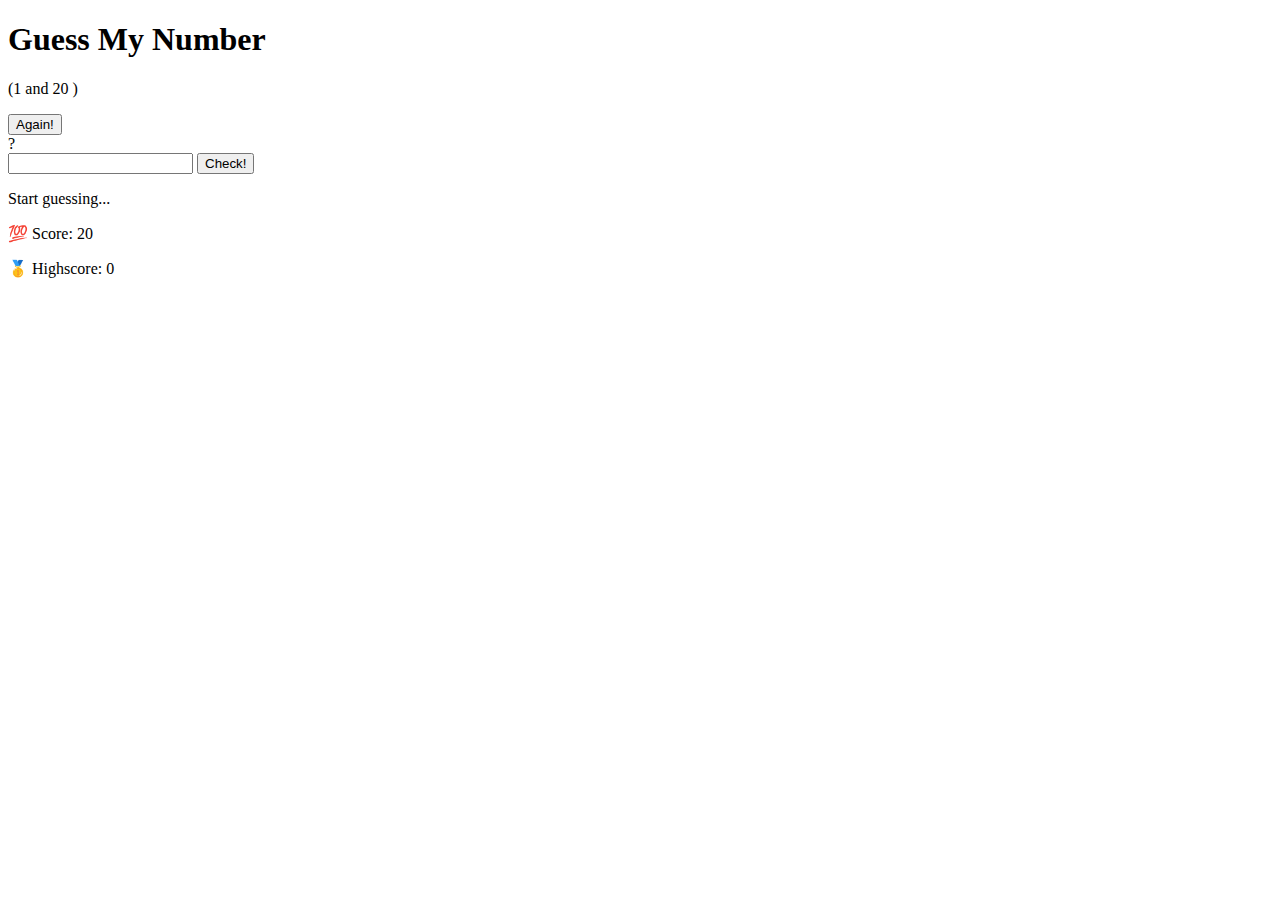
==== Dom_Manipulation/index.html @ fc6575d7 "Back after a long break." ====
<!DOCTYPE html>
<html lang="en"></html>
<meta charset="UTF-8" />
<meta name="viewport" content="width=device-width, initial-scale=1.0" />
<meta http-equiv="X-UA-Compatible" content="ie=edge" />
<link rel="stylesheet" href="style.css" />
<title>Guess My Number </title>
<head>
    <body>
        <header>
            <h1> Guess My Number </h1>
            <p class = "between">(1 and 20 )</p>
            <button class = btn again"> Again!</button>
            <div class = "number">?</div>
        </header>
        <main>
            <section class="left">
                <input type="number" class="guess" />
                <button class="btn check">Check!</button>
              </section>
              <section class="right">
                <p class="message">Start guessing...</p>
                <p class="label-score">💯 Score: <span class="score">20</span></p>
                <p class="label-highscore">
                  🥇 Highscore: <span class="highscore">0</span>
                </p>
              </section>
        </main>
        <scriptsrc = "script.js"></scriptsrc>
    </body>
</head>
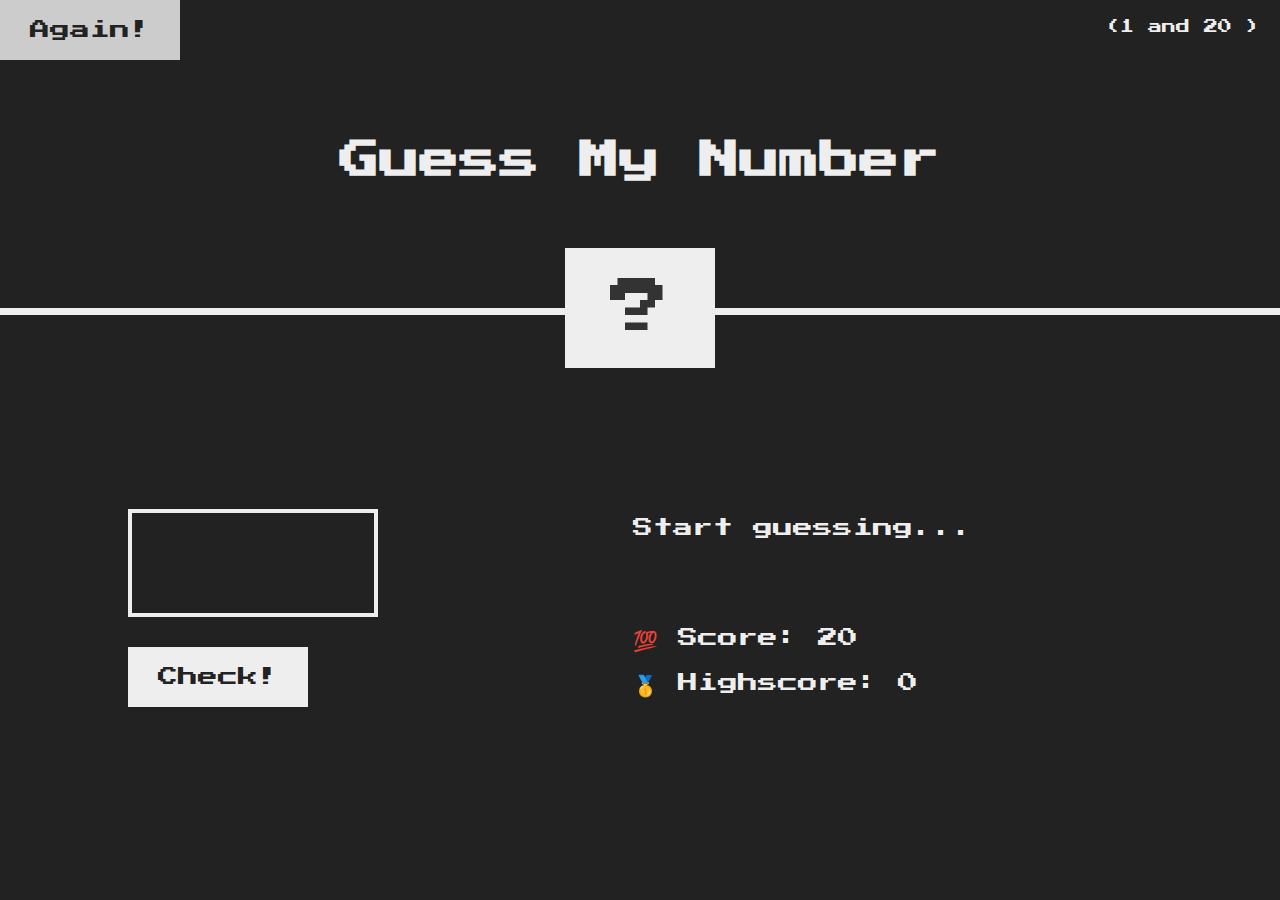
==== commit f4ea88d0: "Setup with html and css." ====
--- a/Dom_Manipulation/index.html
+++ b/Dom_Manipulation/index.html
@@ -4,28 +4,28 @@
 <meta name="viewport" content="width=device-width, initial-scale=1.0" />
 <meta http-equiv="X-UA-Compatible" content="ie=edge" />
 <link rel="stylesheet" href="style.css" />
-<title>Guess My Number </title>
+<title>Guess My Number</title>
 <head>
-    <body>
-        <header>
-            <h1> Guess My Number </h1>
-            <p class = "between">(1 and 20 )</p>
-            <button class = btn again"> Again!</button>
-            <div class = "number">?</div>
-        </header>
-        <main>
-            <section class="left">
-                <input type="number" class="guess" />
-                <button class="btn check">Check!</button>
-              </section>
-              <section class="right">
-                <p class="message">Start guessing...</p>
-                <p class="label-score">💯 Score: <span class="score">20</span></p>
-                <p class="label-highscore">
-                  🥇 Highscore: <span class="highscore">0</span>
-                </p>
-              </section>
-        </main>
-        <scriptsrc = "script.js"></scriptsrc>
-    </body>
-</head>+  <body>
+    <header>
+      <h1>Guess My Number</h1>
+      <p class="between">(1 and 20 )</p>
+      <button class="btn again">Again!</button>
+      <div class="number">?</div>
+    </header>
+    <main>
+      <section class="left">
+        <input type="number" class="guess" />
+        <button class="btn check">Check!</button>
+      </section>
+      <section class="right">
+        <p class="message">Start guessing...</p>
+        <p class="label-score">💯 Score: <span class="score">20</span></p>
+        <p class="label-highscore">
+          🥇 Highscore: <span class="highscore">0</span>
+        </p>
+      </section>
+    </main>
+    <scriptsrc ="script.js"></scriptsrc>
+  </body>
+</head>
--- a/Dom_Manipulation/style.css
+++ b/Dom_Manipulation/style.css
@@ -0,0 +1,96 @@
+@import url("https://fonts.googleapis.com/css?family=Press+Start+2P&display=swap");
+
+* {
+  margin: 0;
+  padding: 0;
+  box-sizing: inherit;
+}
+html {
+  font-size: 62.5%;
+  box-sizing: border-box;
+}
+body {
+  font-family: "Press Start 2P", sans-serif;
+  color: #eee;
+  background-color: #222;
+}
+header {
+  position: relative;
+  height: 35vh;
+  border-bottom: 7px solid #eee;
+}
+main {
+  height: 65vh;
+  color: #eee;
+  display: flex;
+  align-items: center;
+  justify-content: space-around;
+}
+.left {
+  font-size: 4rem;
+  font-display: flex;
+  flex-direction: column;
+  align-items: center;
+}
+.right {
+  width: 52rem;
+  font-size: 2rem;
+}
+h1 {
+  font-size: 4rem;
+  text-align: center;
+  position: absolute;
+  width: 100%;
+  top: 52%;
+  left: 50%;
+  transform: translate(-50%, -50%);
+}
+.number {
+  background: #eee;
+  color: #333;
+  font-size: 6rem;
+  width: 15rem;
+  padding: 3rem 0rem;
+  text-align: center;
+  position: absolute;
+  bottom: 0;
+  left: 50%;
+  transform: translate(-50%, 50%);
+}
+.between {
+  font-size: 1.4rem;
+  position: absolute;
+  top: 2rem;
+  right: 2rem;
+}
+
+.guess {
+  background: none;
+  border: 4px solid #eee;
+  font-family: inherit;
+  color: inherit;
+  font-size: 5rem;
+  padding: 2.5rem;
+  width: 25rem;
+  display: block;
+  margin-bottom: 3rem;
+}
+.btn {
+  border: none;
+  background-color: #eee;
+  color: #222;
+  font-size: 2rem;
+  font-family: inherit;
+  padding: 2rem 3rem;
+  cursor: pointer;
+}
+.btn:hover {
+  background-color: #ccc;
+}
+.message {
+  margin-bottom: 8rem;
+  height: 3rem;
+}
+.label-score {
+  margin-bottom: 2rem;
+}
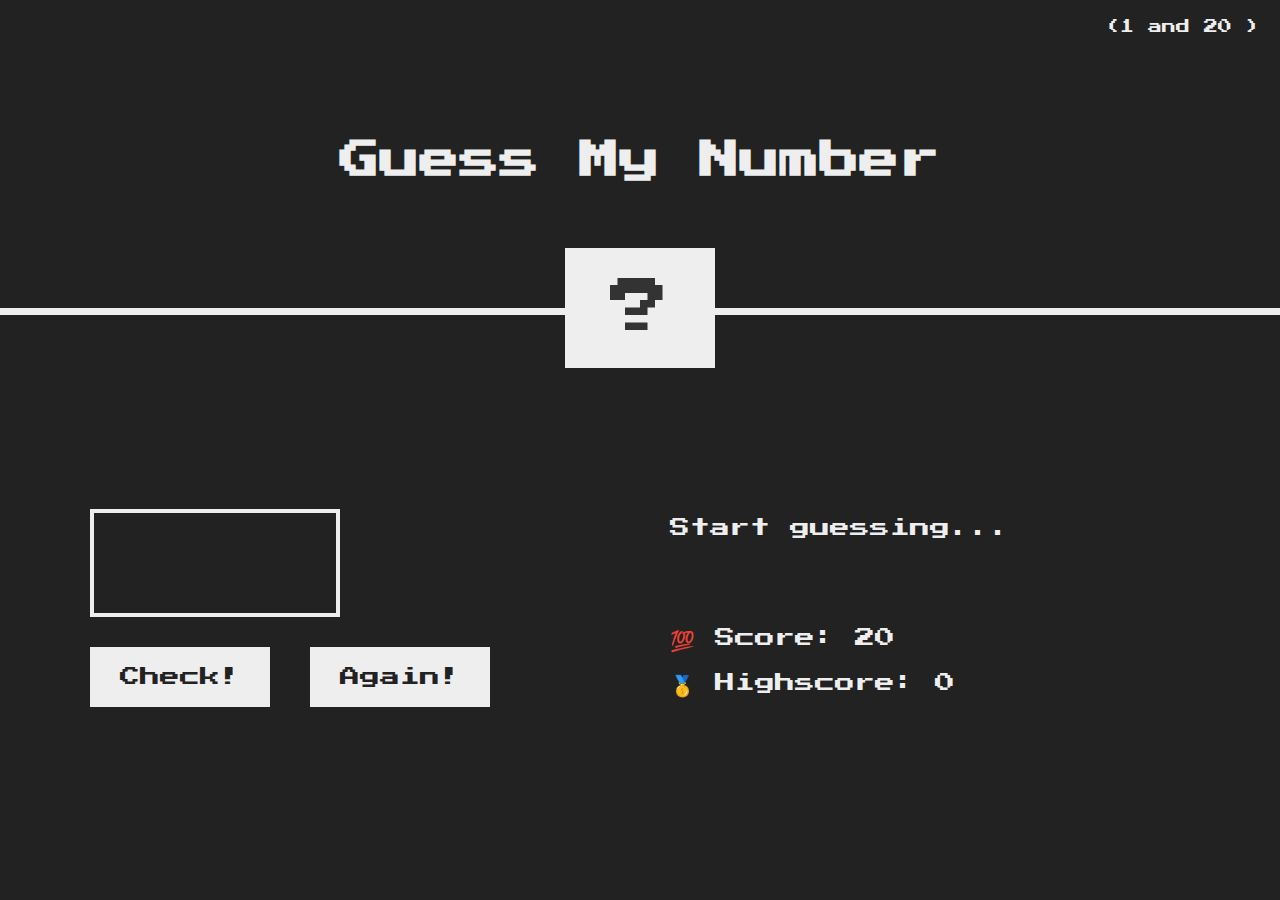
==== commit 9662eb44: "I need to fix consol issues." ====
--- a/Dom_Manipulation/index.html
+++ b/Dom_Manipulation/index.html
@@ -10,13 +10,15 @@
     <header>
       <h1>Guess My Number</h1>
       <p class="between">(1 and 20 )</p>
-      <button class="btn again">Again!</button>
+
       <div class="number">?</div>
     </header>
     <main>
       <section class="left">
         <input type="number" class="guess" />
         <button class="btn check">Check!</button>
+
+        <button class="btn again">Again!</button>
       </section>
       <section class="right">
         <p class="message">Start guessing...</p>
--- a/Dom_Manipulation/style.css
+++ b/Dom_Manipulation/style.css
@@ -94,3 +94,11 @@
 .label-score {
   margin-bottom: 2rem;
 }
+.again {
+  bottom: 10rem;
+  transform: translate(0%, 0%);
+}
+.check {
+  align-items: top;
+  transform: translate(0%, 0%);
+}
